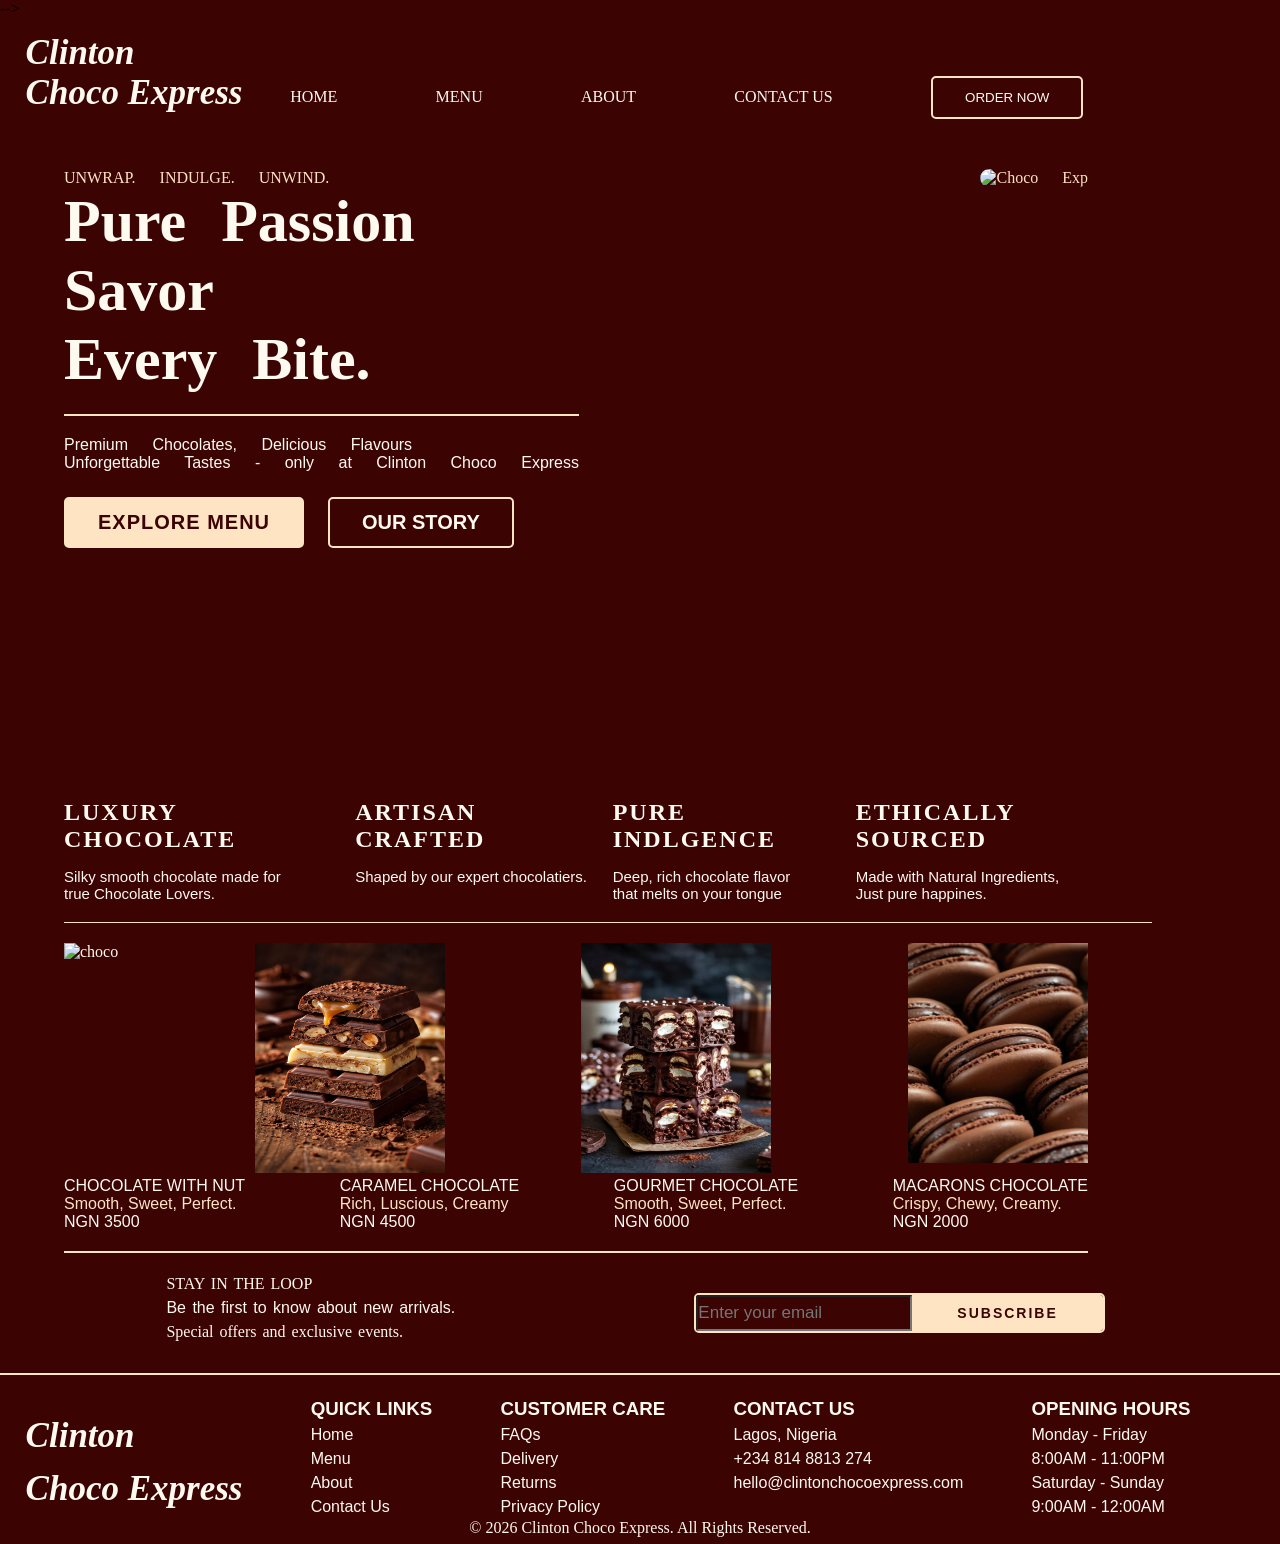
==== index.html @ 6775c106 "Add files via upload" ====
<!DOCTYPE html>
<html lang="en">
<head>
    <meta charset="UTF-8">
    <meta name="viewport" content="width=device-width, initial-scale=1.0">
    <title>Chocolate Web</title>
     <!-- <link href="https://cdn.jsdelivr.net/npm/bootstrap@5.3.8/dist/css/bootstrap.min.css" rel="stylesheet" integrity="sha384-sRIl4kxILFvY47J16cr9ZwB07vP4J8+LH7qKQnuqkuIAvNWLzeN8tE5YBujZqJLB" crossorigin="anonymous"> --> -->
    <link rel="stylesheet" href="style.css">
    <script src="https://kit.fontawesome.com/17bf897d89.js" crossorigin="anonymous"></script>
</head>
<body>
    <header class="navbars">
        <p class="logo"> Clinton 
            <br>Choco Express</p>
    </header>
    <div class="nav">
        <ul>
            <li><a href="#home">HOME</a></li>
            <li><a href="#menu">MENU</a></li>
            <li><a href="#about">ABOUT</a></li>
            <li><a href="#contact us">CONTACT US</a></li>
            <button class="order" type="submit"></a>ORDER NOW</button>
            <i class="fa fa-shopping-bag fa-2x shop_icon" aria-hidden="true"></i>
        </ul>
    </div>
    <section class="banner">
        <div class="banner_text">
            <p class="tagline">UNWRAP. INDULGE. UNWIND.</p>

            <h1 class="top">
                Pure Passion <br>
                Savor <br>
                Every Bite.
            </h1>
            <p class="motto"> Premium Chocolates, Delicious Flavours <br>
            Unforgettable Tastes - only at  Clinton Choco Express
        </p>
        <div class="search _container">
        <input type="submit" value="EXPLORE MENU" class="menu">
        <input type="button" value="OUR STORY" class="story">
    </div>
</div>
    <div class="banner_image">
        <img src="tamanna-rumee-eqQ9jP8Dn9c-unsplash.jpg" alt="Choco Exp">
    </div>
    </section>  
    <section class="main">
        <div>
            <h2>LUXURY CHOCOLATE</h2>
            <P>Silky smooth chocolate made for <br>
                true Chocolate Lovers.</P>
        </div>
        <div>
            <h2>ARTISAN CRAFTED</h2>
            <p>Shaped by our expert chocolatiers.</p>
        </div>
        <div>
            <h2>PURE INDLGENCE</h2>
            <p>Deep, rich chocolate flavor <br>
                 that melts on your tongue </p>
        </div>
        <div>
            <h2>ETHICALLY SOURCED</h2>
            <p>Made with Natural Ingredients,<br>
                Just pure happines.</p>
        </div>
    </section>
    <section class="types">
        <div>
            <img src="chocolate.jpg" alt="choco" width="160px" height="220px">
        </div>
        <div>
            <img src="switching crunch time 🪺pic.jpeg" alt="download"width="190px" height="230px">
        </div>
        <div>
            <img src="cake.jpeg" alt="food"width="190px" height="230px">
        </div>
        <div>
          <img src="Chocolate Macarons - CakeRe.jpeg" alt="thick" width="180px" height="220px">  
        </div>
    </section>
    <section class="pricing">
        <div>
         CHOCOLATE WITH NUT <br>
           <div class="taste"> Smooth, Sweet, Perfect. <br></div>
            NGN 3500
        </div>
        <div>
            CARAMEL CHOCOLATE<br>
           <div class="taste"> Rich, Luscious, Creamy<br></div>
            NGN 4500
        </div>
        <div>
            GOURMET CHOCOLATE<br>
           <div class="taste"> Smooth, Sweet, Perfect. <br></div>
            NGN 6000
        </div>
        <div>
            MACARONS CHOCOLATE <br>
           <div class="taste"> Crispy, Chewy, Creamy. <br></div>
            NGN 2000
        </div>
    </section>
    <section class="info">
        <div class="infos">
            <p>STAY IN THE LOOP</p>
            <p class="offers">Be the first to know about new arrivals.</p>
            Special offers and exclusive events.
        </div>
        <form class="subscribe">
            <input type="email" placeholder="Enter your email">
            <button type="submit">SUBSCRIBE</button>
        </form>
    </section>
    <section class="footer">
         <p class="logo"> Clinton 
            <br>Choco Express</p>
            <div>
                <h3>QUICK LINKS</h3>
                <p>Home<br>
                Menu <br>
                About<br>
                Contact Us </p>
            </div>
             <div>
                <h3>CUSTOMER CARE</h3>
                <p>FAQs<br>
                Delivery <br>
                Returns <br>
                Privacy Policy </p>
            </div>
             <div>
                <h3>CONTACT US</h3>
                <p>Lagos, Nigeria<br>
                +234 814 8813 274 <br>
                hello@clintonchocoexpress.com</p>
            </div>
             <div>
                <h3>OPENING HOURS</h3>
                <p>Monday - Friday<br>
                8:00AM - 11:00PM<br>
                Saturday - Sunday <br>
                9:00AM - 12:00AM</p>
            </div>
    </section>
     <p class="copy">&copy; 2026 Clinton Choco Express. All Rights Reserved.</p>
</body>
</html>
---- style.css ----
*{
   padding: 0%;
   margin: 0;
   background-color: rgb(60, 3, 3);
   box-sizing: border-box;
}
.navbars{
    display: flex;
    margin-right: 7%;
    margin-left: 2%;
}
.order{
    color: floralwhite;
    border: 2px solid bisque;
    padding: 12px 32px;
    margin-top: -12px;
    border-radius: 5px;
    cursor: pointer;
}
.logo{
    color: floralwhite;
    font-family:Georgia, 'Times New Roman', Times, serif;
    font-size: 35px;
    font-style: italic;
    font-weight: bold;
    margin-top: 15px;
    margin-bottom: -25px;
}
.nav a{
    text-decoration: none;
    color: floralwhite;
}
.nav li{
    justify-content: space-between;
}
.shop_icon{
color: floralwhite;
margin-top: -10px;
border: bisque;
}
ul{
    color: floralwhite;
     display: flex;
     justify-content:space-evenly;
     list-style: none;
     padding-left: 15%;
     margin-bottom: 25px;
}

.banner{
    /* background-image: url(tamanna-rumee-eqQ9jP8Dn9c-unsplash.jpg);
    background-size: cover;
    background-repeat: no-repeat;
    background-position: center;
    height: 500px; */
    display: flex;
    align-items: flex-start;
    justify-content: space-between;
    min-height: 80vh;
    margin-right: 15%;
    margin-left: 5%;
    color: bisque;
    word-spacing: 20px;
    margin-top: 50px;
}
.banner_image{
    flex-shrink: 0;
}
.top{
    color: floralwhite;
    font-size: 60px;
    border-bottom: 2px solid bisque;
    padding-bottom: 20px;
}
.motto{
    color: floralwhite;
    margin-top: 20px;
    font-family: Verdana, Geneva, Tahoma, sans-serif;
    margin-bottom: 25px;
}
.search_container{
    gap: 20px;
}
.menu{
    cursor: pointer;
    background-color: bisque;
    color: rgb(60, 3, 3);
    font-family:'Segoe UI', Tahoma, Geneva, Verdana, sans-serif;
    font-weight: bold;
    justify-content: center;
    border-radius: 5px;
    font-size: 20px;
    font-style: normal;
    letter-spacing: 1px;
    border:2px solid bisque;
    display: inline-block;
    padding: 12px 32px;
    min-width: 180px;
}
.story{
    cursor: pointer;
   background-color: rgb(60, 3, 3);
    color: floralwhite;
    font-family:'Segoe UI', Tahoma, Geneva, Verdana, sans-serif;
    font-weight: bold;
    justify-content: center;
    border-radius: 5px;
    font-size: 20px;
    border:2px solid bisque;
    display: inline-block;
    padding: 12px 32px;
    min-width: 180px;
}
.banner_image img{
    width: 100%;
    max-width:600px;
    border-radius: 12px;
    margin-top: 0;
}
.main{
    margin-top: -90px;
    display: flex;
    justify-content: space-between;
    margin-left: 5%;
    margin-right: 10%;
    color: floralwhite;
    padding-bottom: 20px;
     border-bottom:1px solid bisque ;
}
.main div h2{
    letter-spacing: 2px;
    margin-bottom: 15px;
}
.main div p{
    align-items: center;
    font-size: 15px;
    font-family: Verdana, Geneva, Tahoma, sans-serif;
}
.types{
    margin-top: 20px;
    display: flex;
    justify-content: space-between;
    margin-left: 5%;
    margin-right: 15%;
    color: floralwhite;
}
.pricing{
    display: flex;
    justify-content: space-between;
    margin-left: 5%;
    margin-right: 15%;
    color: floralwhite;
    font-family: 'Segoe UI', Tahoma, Geneva, Verdana, sans-serif;
    border-bottom: 2px solid bisque;
    padding-bottom: 20px;
}
.taste{
    color: bisque;
    font-family: Arial, Helvetica, sans-serif;
}
.info{
    display: flex;
    justify-content: space-between;
    border-bottom: 2px solid bisque;
}
.infos{
    font-weight: bolds;
    color: floralwhite;
    margin-top: 19px;
    margin-left: 13%;
    margin-right: 5%;
    word-spacing: 2px;
    font-weight: 300;
    line-height: 1.5;
}
.offers{
    font-family: Arial, Helvetica, sans-serif;
}
.subscribe{
    margin-bottom: -30px;
    display: flex;
    max-width: 500px;
    margin: 40px auto;
    border-radius: 5px;
    border: 2px solid bisque;
    overflow: hidden;
}
.subscribe button{
    padding: 10px 45px;
    font-size: 14px;
    color: rgb(60, 3, 3);
    border: none;
    font-weight: bold;
    background-color: bisque;
    letter-spacing: 2px;
    cursor: pointer;
}
.subscribe input{
    flex: 1;
    color: floralwhite;
    font-size: 17px;
}

.footer{
    margin-top: 20px;
    display: flex;
    font-family: Arial, Helvetica, sans-serif;
    color: floralwhite;
    justify-content: space-between;
    margin-right: 7%;
    margin-left: 2%;
    line-height: 1.5;
}
.copy{
    color: floralwhite;
    justify-content: center;
    display: flex;
}
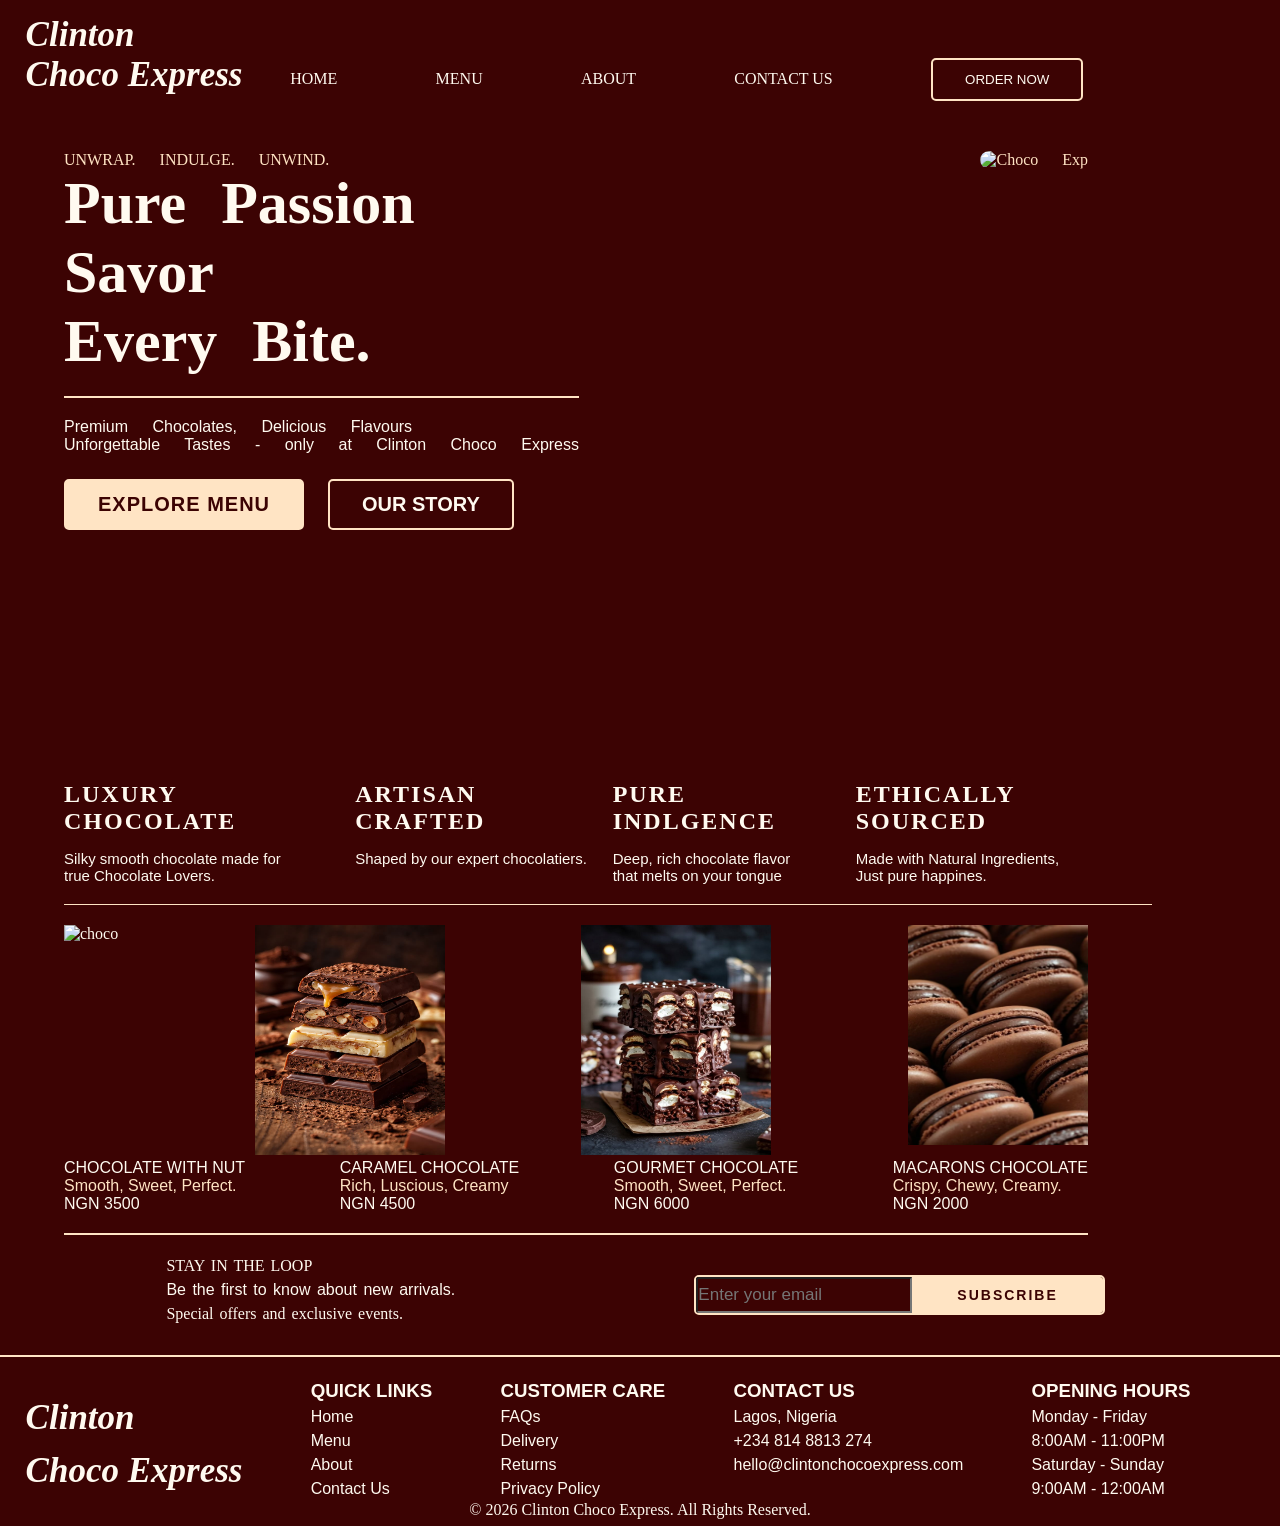
==== commit 8e5d88b5: "Update index.html" ====
--- a/index.html
+++ b/index.html
@@ -4,7 +4,6 @@
     <meta charset="UTF-8">
     <meta name="viewport" content="width=device-width, initial-scale=1.0">
     <title>Chocolate Web</title>
-     <!-- <link href="https://cdn.jsdelivr.net/npm/bootstrap@5.3.8/dist/css/bootstrap.min.css" rel="stylesheet" integrity="sha384-sRIl4kxILFvY47J16cr9ZwB07vP4J8+LH7qKQnuqkuIAvNWLzeN8tE5YBujZqJLB" crossorigin="anonymous"> --> -->
     <link rel="stylesheet" href="style.css">
     <script src="https://kit.fontawesome.com/17bf897d89.js" crossorigin="anonymous"></script>
 </head>
@@ -145,4 +144,4 @@
     </section>
      <p class="copy">&copy; 2026 Clinton Choco Express. All Rights Reserved.</p>
 </body>
-</html>+</html>
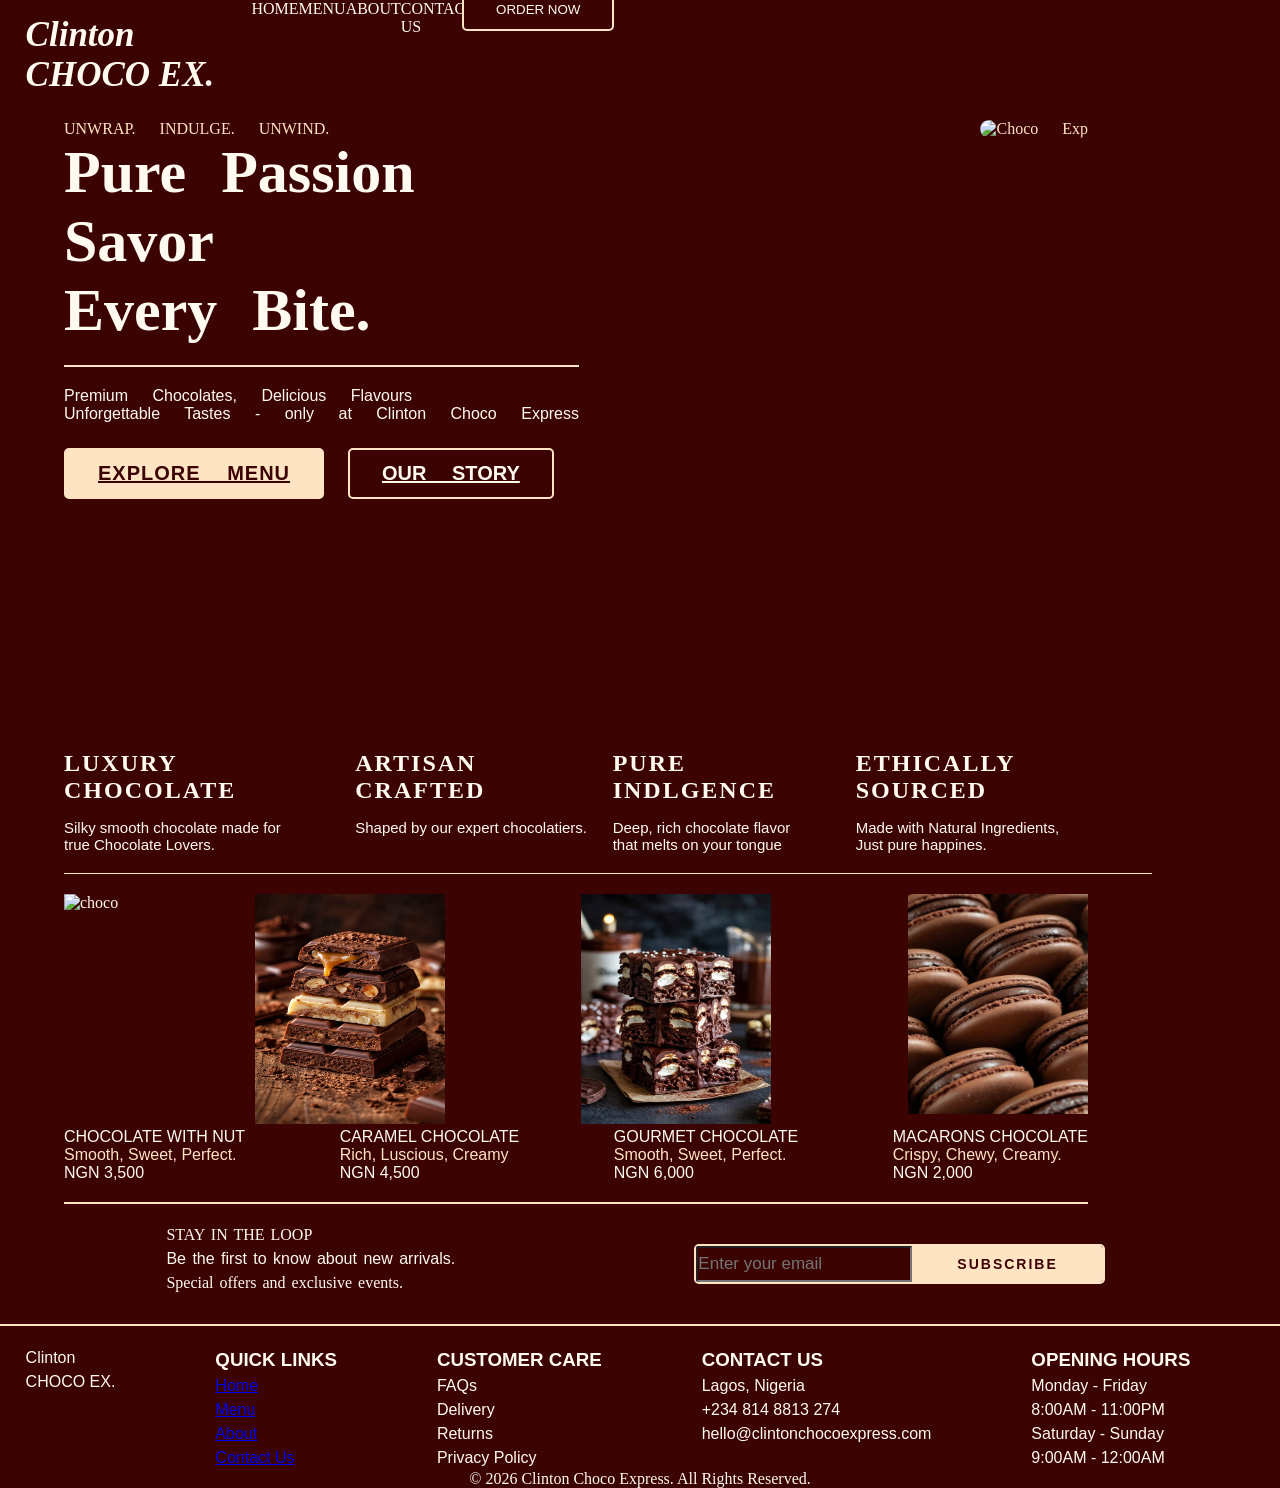
==== commit 676381a6: "Update index.html" ====
--- a/index.html
+++ b/index.html
@@ -6,22 +6,29 @@
     <title>Chocolate Web</title>
     <link rel="stylesheet" href="style.css">
     <script src="https://kit.fontawesome.com/17bf897d89.js" crossorigin="anonymous"></script>
+   <link rel="preconnect" href="https://fonts.googleapis.com">
+<link rel="preconnect" href="https://fonts.gstatic.com" crossorigin>
+<link href="https://fonts.googleapis.com/css2?family=Dancing+Script:wght@400..700&display=swap" rel="stylesheet">
 </head>
 <body>
     <header class="navbars">
-        <p class="logo"> Clinton 
-            <br>Choco Express</p>
-    </header>
+        <div class="logo">
+        <p> Clinton <br>
+            <span class="ex">CHOCO EX.</p></span>
+        </div>
     <div class="nav">
         <ul>
-            <li><a href="#home">HOME</a></li>
-            <li><a href="#menu">MENU</a></li>
-            <li><a href="#about">ABOUT</a></li>
-            <li><a href="#contact us">CONTACT US</a></li>
-            <button class="order" type="submit"></a>ORDER NOW</button>
+           <section id="home"> <li><a href="index.html">HOME</a></li></section>
+           <section id="menu"><li><a href="menu.html">MENU</a></li></section>
+          <section id="about"><li><a href="#about">ABOUT</a></li></section>
+         <section id="contact"><li><a href="#contact">CONTACT US</a></li></section>
+    </div>
+         <div id="get">  
+         <button class="order" type="submit"></a>ORDER NOW</button>
             <i class="fa fa-shopping-bag fa-2x shop_icon" aria-hidden="true"></i>
+         </div>
         </ul>
-    </div>
+     </header>
     <section class="banner">
         <div class="banner_text">
             <p class="tagline">UNWRAP. INDULGE. UNWIND.</p>
@@ -35,8 +42,8 @@
             Unforgettable Tastes - only at  Clinton Choco Express
         </p>
         <div class="search _container">
-        <input type="submit" value="EXPLORE MENU" class="menu">
-        <input type="button" value="OUR STORY" class="story">
+        <a href="menu.html" class="menu">EXPLORE MENU</a>
+        <a href="about.html" class="story">OUR STORY</a>
     </div>
 </div>
     <div class="banner_image">
@@ -82,22 +89,22 @@
         <div>
          CHOCOLATE WITH NUT <br>
            <div class="taste"> Smooth, Sweet, Perfect. <br></div>
-            NGN 3500
+            NGN 3,500
         </div>
         <div>
             CARAMEL CHOCOLATE<br>
            <div class="taste"> Rich, Luscious, Creamy<br></div>
-            NGN 4500
+            NGN 4,500
         </div>
         <div>
             GOURMET CHOCOLATE<br>
            <div class="taste"> Smooth, Sweet, Perfect. <br></div>
-            NGN 6000
+            NGN 6,000
         </div>
         <div>
             MACARONS CHOCOLATE <br>
            <div class="taste"> Crispy, Chewy, Creamy. <br></div>
-            NGN 2000
+            NGN 2,000
         </div>
     </section>
     <section class="info">
@@ -112,15 +119,17 @@
         </form>
     </section>
     <section class="footer">
-         <p class="logo"> Clinton 
-            <br>Choco Express</p>
-            <div>
-                <h3>QUICK LINKS</h3>
-                <p>Home<br>
-                Menu <br>
-                About<br>
-                Contact Us </p>
-            </div>
+          <div class="footer_logo">
+        <p> Clinton <br>
+            <span class="footer_ex">CHOCO EX.</p></span>
+        </div>
+        <div>
+             <h3>QUICK LINKS</h3>
+            <p><a href="#home"> Home</a><br>
+               <a href="menu.html">Menu</a> <br>
+                <a href="#about">About</a><br>
+                <a href="#contact">Contact Us</a> </p>
+        </div>
              <div>
                 <h3>CUSTOMER CARE</h3>
                 <p>FAQs<br>
